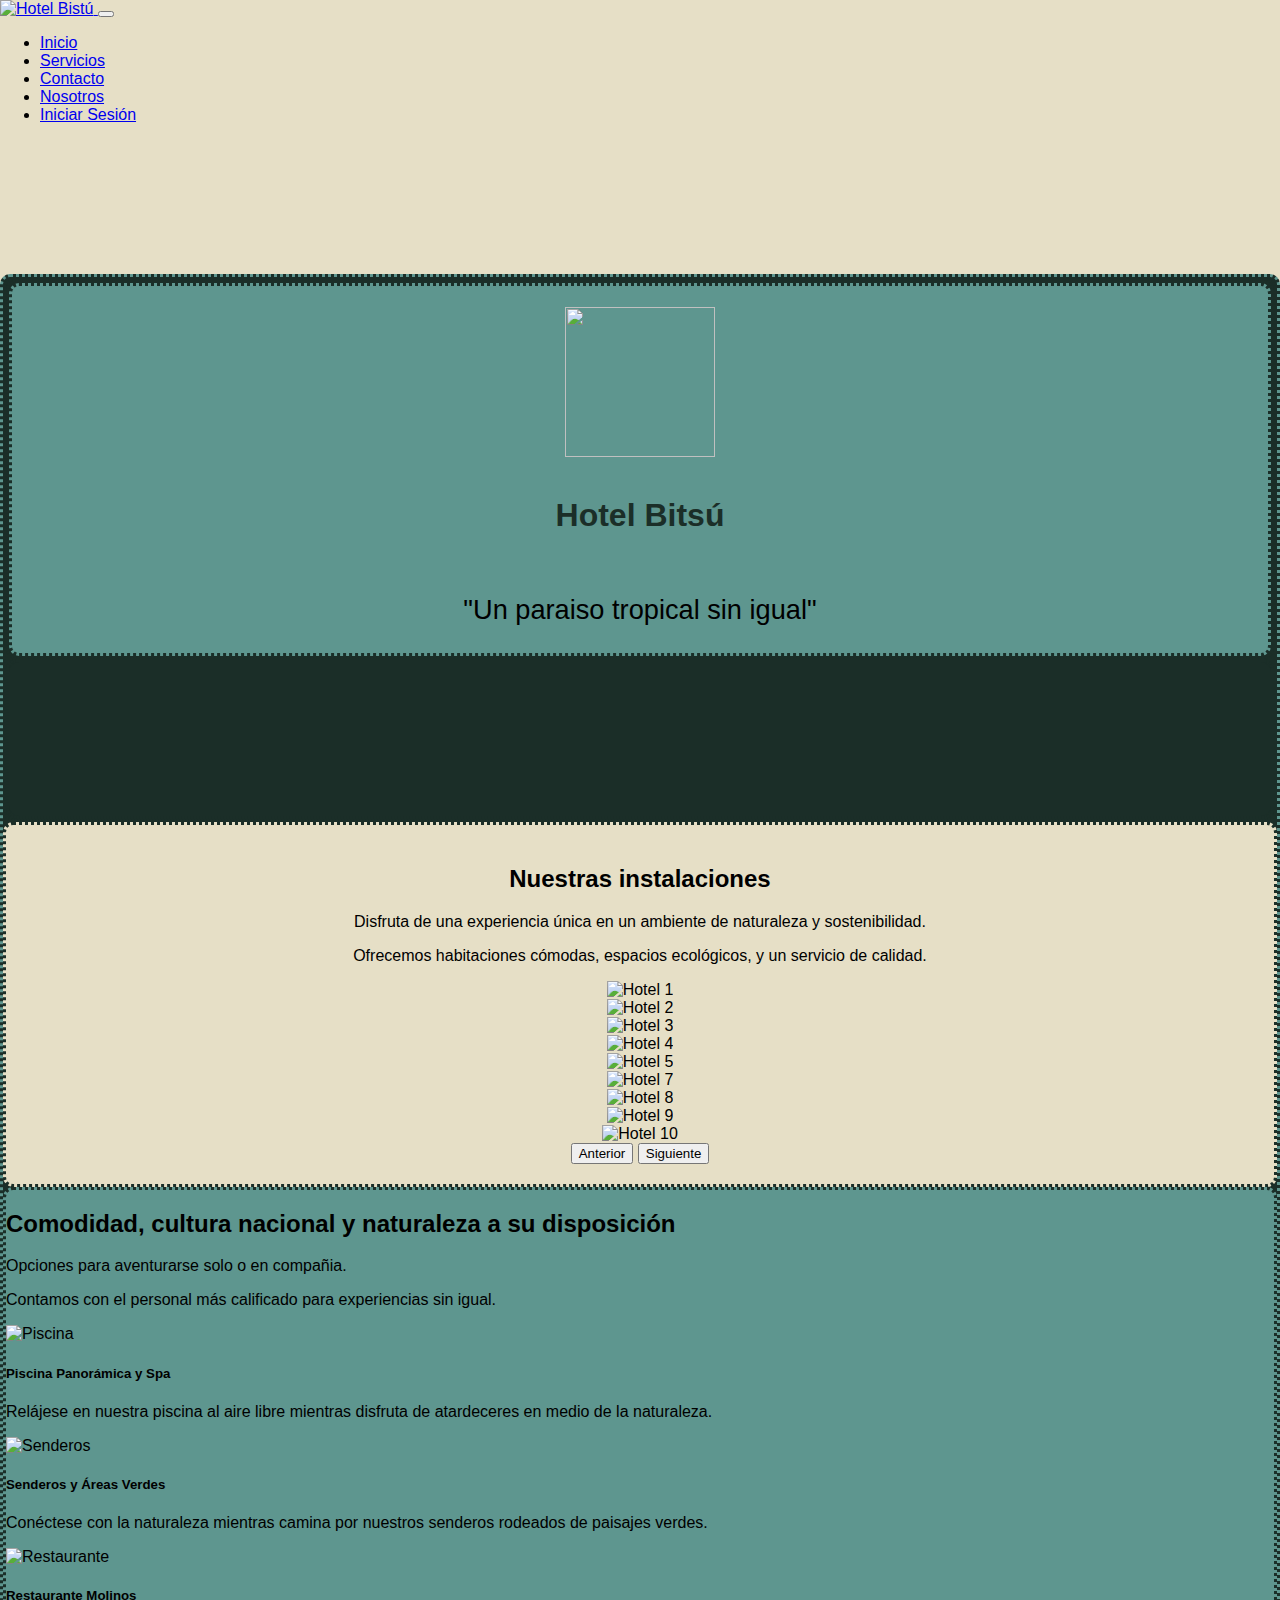
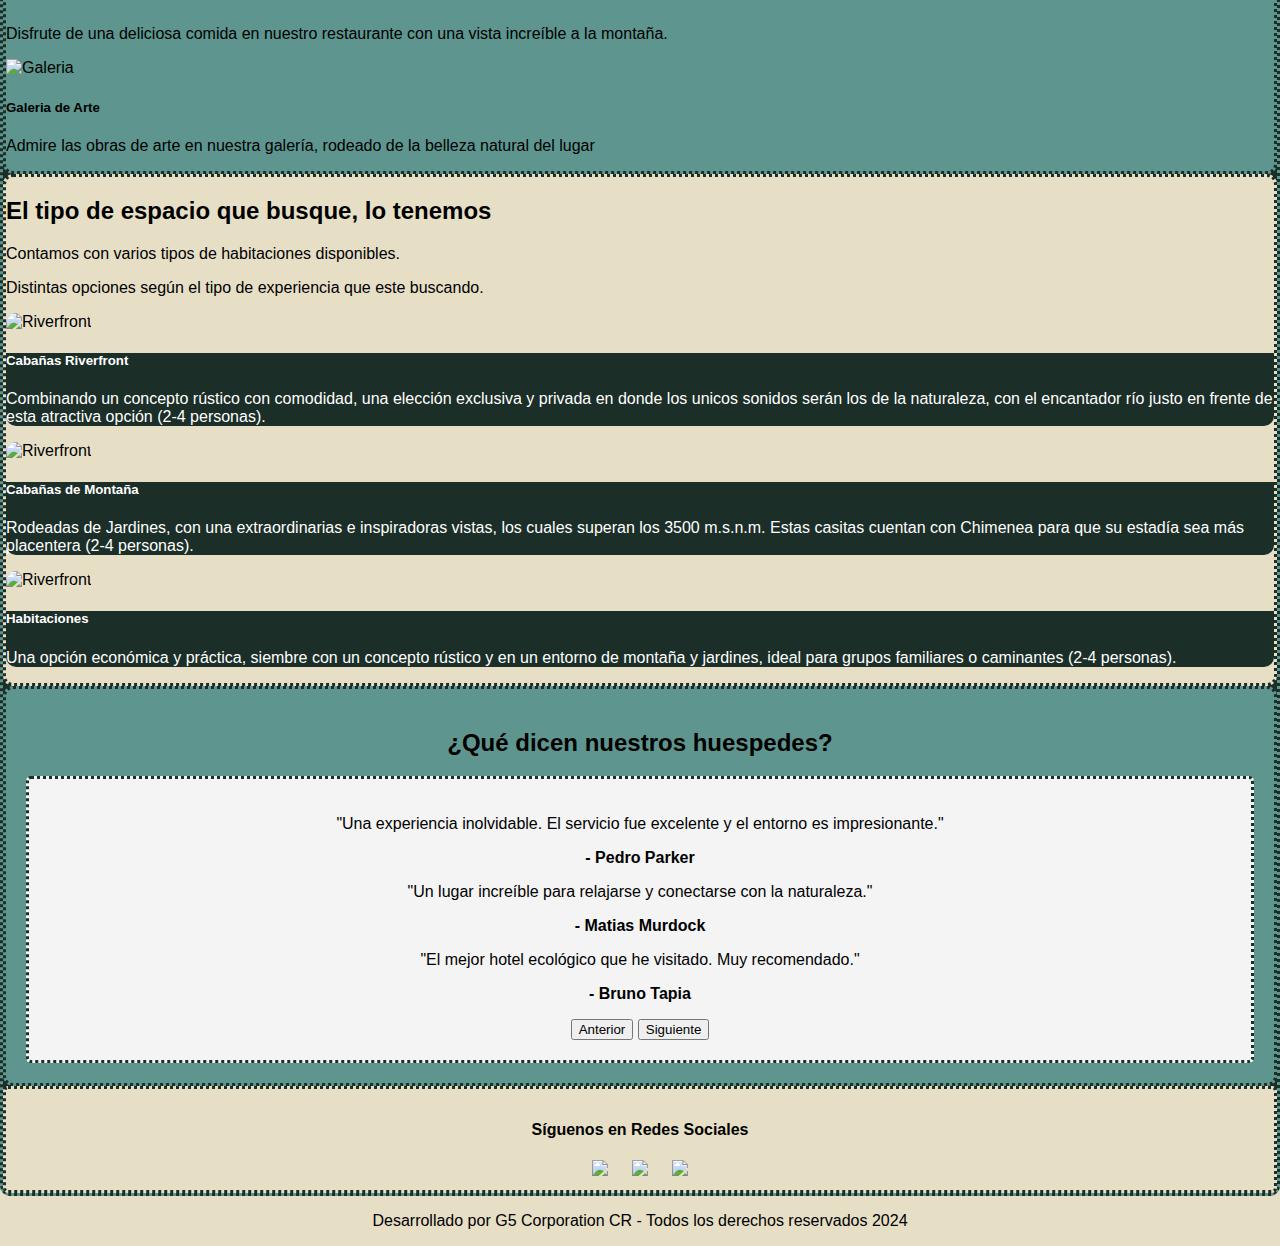
==== index.html @ 0e3b2062 "Add files via upload" ====
<!doctype html>
<html>

    <head>
        <meta charset="utf-8">
        <title>Hotel Bistú- Página Principal</title>
        <link rel="stylesheet" href="bootstrap-5.3.3-dist/css/bootstrap.min.css">
        <link rel="stylesheet" href="css/hotelstylesheet.css">
        <script src="bootstrap-5.3.3-dist/js/bootstrap.bundle.min.js"></script>
    </head>

    <body> 
    
    <!-- Menú de navegación -->
    <nav class="navbar navbar-expand-lg navbar-light bg-light fixed-top">
        <div class="container-fluid">
            <!-- Aquí se agrega el logo como imagen -->
            <a class="navbar-brand ms-4" href="#">
                <img src="resources/pictures/Comercial/logo_no_background.png" alt="Hotel Bistú" style="width: 100px; height: 100px;">
            </a>
            <button class="navbar-toggler" type="button" data-bs-toggle="collapse" data-bs-target="#navbarNav" aria-controls="navbarNav" aria-expanded="false" aria-label="Toggle navigation">
                <span class="navbar-toggler-icon"></span>
            </button>
            <div class="collapse navbar-collapse" id="navbarNav">
                <ul class="navbar-nav ms-auto"> <!-- Añado ms-auto para alinear a la derecha -->
                    <li class="nav-item">
                        <a class="nav-link active" href="#">Inicio</a>
                    </li>
                    <li class="nav-item">
                        <a class="nav-link" href="#">Servicios</a>
                    </li>
                    <li class="nav-item">
                        <a class="nav-link" href="#">Contacto</a>
                    </li>
                    <li class="nav-item">
                        <a class="nav-link" href="#">Nosotros</a>
                    </li>
                    <li class="nav-item">
                        <a class="nav-link" href="#">Iniciar Sesión</a>
                    </li>
                </ul>
            </div>
        </div>
    </nav>

    <div class="container" style="border: #5e968f dotted 3px; background-color: #1b2e28; border-radius: 10px 10px 10px 10px; margin-top: 150px;">

        <div class="container" style="background-color:#1b2e28; border: #1b2e28 dotted 3px; border-radius: 10px 10px 10px 10px;"> <!--Encabezado-->
            <div class="row">
                <div class="container" style="border: #1b2e28 dotted 3px; border-radius: 10px 10px 10px 10px;">
                    <div class="row" style="background-color: #5e968f; border: #1b2e28 dotted 3px; border-radius: 10px 10px 10px 10px;">
                        <div class="col">
                            <h1 class="text-center"><img src="resources/pictures/Comercial/logo_no_background.png" style="width: 150px; height: 150px;"> 
                            <P style="font-family:'Franklin Gothic Medium', 'Arial Narrow', Arial, sans-serif"> Hotel Bits&uacute;</p></h1>
                        </div>
                        <div class="col" style="display: flex;  align-items: center; justify-content: center; text-align: center; font-size: 170%;">
                            <p class="fst-italic">"Un paraiso tropical sin igual"</p>
                        </div>
                    </div>
                </div>
            </div>
            <div class="container"> <!--Contenedor video de bienvenida-->
                <!--video de bienvenida-->
                <div class="row" style= "border:#1b2e28 dotted 3px; border-radius: 10px 10px 10px 10px; margin: auto;" >
                    <div class="col" style="background-color: #1b2e28; border-radius: 10px 10px 10px 10px;  margin: auto;" >
                        <!--w-100 trata la col como una sola fila o una sola celda dentro del row-->
                        <video class="w-100" autoplay loop muted style="border-radius: 10px 10px 10px 10px">
                        <source src="resources/videos/background_video2.mp4" type="video/mp4"/>
                        </video>
                    </div>
                </div>
            </div> <!--Fin de contenedor-->
        </div><!--Aqui termina la seccion del encabezado-->

        <div class="container"> <!--Contenedor de slider habitaciones-->
            <div class="row" style="border: #1b2e28 dotted 3px; background-color: #e6dfc6; border-radius: 10px 10px 10px 10px;">
                <!-- Información General del Hotel -->
                <div id="informacion-hotel">
                    <h2 class="fst-italic">Nuestras instalaciones</h2>
                    <div class="container_hotel_info">
                        <p class="fst-italic">Disfruta de una experiencia única en un ambiente de naturaleza y sostenibilidad.</p>
                        <p class="fst-italic">Ofrecemos habitaciones cómodas, espacios ecológicos, y un servicio de calidad.</p>
                    </div>
                    <div class="container">
                        <div class="row">
                                <div class="sliderpictures" style="border-radius: 10px 10px 10px 10px;">
                                <!-- Banner con Slider -->
                                <div id="slider" class="carousel slide" data-bs-ride="carousel">
                                    <div class="carousel-inner">
                                            <div class="carousel-item active">
                                                <img src="resources/pictures/Sample_Pictures/bgpicture1.jpg" class="d-block w-100" alt="Hotel 1">
                                            </div>
                                            <div class="carousel-item">
                                                <img src="resources/pictures/Sample_Pictures/HotelSample2.jpg" class="d-block w-100" alt="Hotel 2">
                                            </div>
                                            <div class="carousel-item">
                                                <img src="resources/pictures/Sample_Pictures/HotelSample3.jpg" class="d-block w-100" alt="Hotel 3">
                                            </div>
                                            <div class="carousel-item">
                                                <img src="resources/pictures/Sample_Pictures/HotelSample4.jpg" class="d-block w-100" alt="Hotel 4">
                                            </div>
                                            <div class="carousel-item">
                                                <img src="resources/pictures/Sample_Pictures/HotelSample5.jpg" class="d-block w-100" alt="Hotel 5">
                                            </div>
                                            <div class="carousel-item">
                                                <img src="resources/pictures/Sample_Pictures/HotelSample7.jfif" class="d-block w-100" alt="Hotel 7">
                                            </div>
                                            <div class="carousel-item">
                                                <img src="resources/pictures/Sample_Pictures/HotelSample8.jpg" class="d-block w-100" alt="Hotel 8">
                                            </div>
                                            <div class="carousel-item">
                                                <img src="resources/pictures/Sample_Pictures/HotelSample9.jpg" class="d-block w-100" alt="Hotel 9">
                                            </div>
                                            <div class="carousel-item">
                                                <img src="resources/pictures/Sample_Pictures/HotelSample10.jpg" class="d-block w-100" alt="Hotel 10">
                                            </div>
                                    </div>
                                        <!-- Botones de navegación -->
                                        <button class="carousel-control-prev" type="button" data-bs-target="#slider" data-bs-slide="prev">
                                            <span class="carousel-control-prev-icon" aria-hidden="true"></span>
                                            <span class="visually-hidden">Anterior</span>
                                        </button>
                                        <button class="carousel-control-next" type="button" data-bs-target="#slider" data-bs-slide="next">
                                            <span class="carousel-control-next-icon" aria-hidden="true"></span>
                                            <span class="visually-hidden">Siguiente</span>
                                        </button>
                                </div>
                            </div>
                        </div>
                    </div>
                </div>
            </div>
        </div> <!--fin de contenedor-->

        <div class="container" style="border: #1b2e28 dotted 3px; background-color: #5e968f; border-radius: 10px 10px 10px 10px;">    <!-- Contenedor de servicios -->
            <div id="servicios_info">
                <h2 class="fst-italic">Comodidad, cultura nacional y naturaleza a su disposición</h2> 
                <div class="container_servicios_info">
                        <p class="fst-italic">Opciones para aventurarse solo o en compañia.</p>
                        <p class="fst-italic">Contamos con el personal m&aacute;s calificado para experiencias sin igual.</p>
                </div>
                <!-- Fila de tarjetas -->
                <div class="row text-center">
                    <!-- Tarjeta Piscina -->
                    <div class="col-md-3 mb-4">
                        <div class="card">
                            <!-- Parte delantera de la tarjeta (imagen) -->
                            <div class="flip-card-front">
                                <img src="resources/pictures/Sample_Pictures/Piscina.jpg" class="card-img-top" alt="Piscina">
                            </div>
                            <!-- Parte trasera de la tarjeta (descripción) -->
                            <div class="flip-card-back">
                                <div class="row">
                                    <h5 class="card-title">Piscina Panorámica y Spa</h5>
                                    <p class="card-text">Relájese en nuestra piscina al aire libre mientras disfruta de atardeceres en medio de la naturaleza.</p>
                                </div>
                            </div>
                        </div>
                    </div>

                    <!-- Tarjeta Senderos -->
                    <div class="col-md-3 mb-4">
                        <div class="card-container">
                            <div class="card">
                                    <div class="flip-card-front">
                                        <img src="resources/pictures/Sample_Pictures/Senderos.jpg" class="card-img-top" alt="Senderos">
                                    </div>
                                    <div class="flip-card-back">
                                        <div class="row">
                                            <h5 class="card-title">Senderos y Áreas Verdes</h5>
                                            <p class="card-text">Conéctese con la naturaleza mientras camina por nuestros senderos rodeados de paisajes verdes.</p>
                                        </div>
                                    </div>
                            </div>
                        </div>
                    </div>
                
                    <!-- Tarjeta Restaurante -->
                    <div class="col-md-3 mb-4">
                        <div class="card-container">
                            <div class="card">
                                    <div class="flip-card-front">
                                        <img src="resources/pictures/Sample_Pictures/Restaurante.jpg" class="card-img-top" alt="Restaurante">
                                    </div>
                                    <div class="flip-card-back">
                                        <div class="row">
                                            <h5 class="card-title">Restaurante Molinos</h5>
                                            <p class="card-text">Disfrute de una deliciosa comida en nuestro restaurante con una vista increíble a la montaña.</p>
                                        </div>
                                    </div>
                            </div>
                        </div>
                    </div>

                    <!-- Tarjeta Galeria-->
                    <div class="col-md-3 mb-4">
                        <div class="card-container">
                            <div class="card">
                                    <div class="flip-card-front">
                                        <img src="resources/pictures/Sample_Pictures/Galeria_Arte.jpg" class="card-img-top" alt="Galeria">
                                    </div>
                                    <div class="flip-card-back">
                                        <div class="row">
                                            <h5 class="card-title">Galeria de Arte</h5>
                                            <p class="card-text">Admire las obras de arte en nuestra galería, rodeado de la belleza natural del lugar</p>
                                        </div>
                                    </div>
                            </div>
                        </div>
                    </div>
                </div>
            </div>
        </div> <!--Fin del contenedor-->

        <div class="container"> <!--Contenedor de tipos de habitacion-->
            <div class="row" style="border: #1b2e28 dotted 3px; background-color: #e6dfc6; border-radius: 10px 10px 10px 10px;">
                <!-- Información General del Hotel -->
                <div id="habitaciones_info">
                    <h2 class="fst-italic">El tipo de espacio que busque, lo tenemos</h2>
                    <div class="habitaciones_info_container"> 
                        <p class="fst-italic">Contamos con varios tipos de habitaciones disponibles.</p>
                        <p class="fst-italic">Distintas opciones seg&uacute;n el tipo de experiencia que este buscando.</p>
                    </div>
                        <div class="row text-center justify-content-center">
        
                            <!--Caba;a Riverfront-->
                            <div class="col-md-3 mb-4">
                                <div class="card" style="border-radius: 10px;">
                                    <div class="card-img-wrapper">
                                        <img src="resources/pictures/Sample_Pictures/Cabana_riverfront.jpg" class="card-img" alt="Riverfront" style="border-radius: 10px 10px 0 0;">
                                    </div>
                                    <div class="card-body" style="background-color: #1b2e28; color: white; border-radius: 0 0 10px 10px;">
                                        <h5 class="card-title">Cabañas Riverfront</h5>
                                        <p class="card-text">Combinando un concepto rústico con comodidad, una elección exclusiva y privada en donde los unicos sonidos serán los de la naturaleza, 
                                            con el encantador r&iacute;o justo en frente de esta atractiva opci&oacute;n (2-4 personas).</p>
                                    </div>
                                </div>
                            </div>
    
                            <!--Caba;a de montana-->
                            <div class="col-md-3 mb-4">
                                <div class="card" style="border-radius: 10px;">
                                    <div class="card-img-wrapper">
                                        <img src="resources/pictures/Sample_Pictures/Cabana_montana.jpg" class="card-img" alt="Riverfront" style="border-radius: 10px 10px 0 0;">
                                    </div>
                                    <div class="card-body" style="background-color: #1b2e28; color: white; border-radius: 0 0 10px 10px;">
                                        <h5 class="card-title">Cabañas de Montaña</h5>
                                        <p class="card-text">Rodeadas de Jardines, con una extraordinarias e inspiradoras vistas, los cuales superan los 3500 m.s.n.m. Estas casitas cuentan con Chimenea para que su estadía sea m&aacute;s placentera (2-4 personas).</p>
                                    </div>
                                </div>
                            </div>
    
                            <!--Habitaciones-->
                            <div class="col-md-3 mb-4">
                                <div class="card" style="border-radius: 10px;">
                                    <div class="card-img-wrapper">
                                        <img src="resources/pictures/Sample_Pictures/habitaciones.jpg" class="card-img" alt="Riverfront" style="border-radius: 10px 10px 0 0;">
                                    </div>
                                    <div class="card-body" style="background-color: #1b2e28; color: white; border-radius: 0 0 10px 10px;">
                                        <h5 class="card-title">Habitaciones</h5>
                                        <p class="card-text">Una opción económica y práctica, siembre con un concepto rústico y en un entorno de montaña y jardines, ideal para grupos familiares o caminantes (2-4 personas).</p>
                                    </div>
                                </div>
                            </div>
    
                        </div>
                </div>
            </div>
        </div> <!--fin de contenedor-->

        <div class="container"> <!--Contenedor de testimonios-->
            <div class="row" style="border-radius: 10px 10px 10px 10px;">
                <!-- Testimonios -->
                <div id="testimonios" style="border-radius: 10px 10px 10px 10px;">
                    <h2>¿Qu&eacute; dicen nuestros huespedes?</h2>
                    <div class="slider-testimonios" style="border-radius: 5px 5px 5px 5px; border: #1b2e28 dotted 3px"> <!--Dejar este div-->
                        <div id="testimonios-slider" class="carousel slide" data-bs-ride="carousel">
                            <div class="carousel-inner">
                                <div class="carousel-item active">
                                    <p class="fst-italic">"Una experiencia inolvidable. El servicio fue excelente y el entorno es impresionante."</p>
                                    <p><strong>- Pedro Parker</strong></p>
                                </div>
                                <div class="carousel-item">
                                    <p class="fst-italic">"Un lugar increíble para relajarse y conectarse con la naturaleza."</p>
                                    <p><strong>- Matias Murdock</strong></p>
                                </div>
                                <div class="carousel-item">
                                    <p class="fst-italic">"El mejor hotel ecológico que he visitado. Muy recomendado."</p>
                                    <p><strong>- Bruno Tapia</strong></p>
                                </div>
                            </div>
                            <button class="carousel-control-prev" type="button" data-bs-target="#testimonios-slider" data-bs-slide="prev">
                                <span class="carousel-control-prev-icon" aria-hidden="true"></span>
                                <span class="visually-hidden">Anterior</span>
                            </button>
                            <button class="carousel-control-next" type="button" data-bs-target="#testimonios-slider" data-bs-slide="next">
                                <span class="carousel-control-next-icon" aria-hidden="true"></span>
                                <span class="visually-hidden">Siguiente</span>
                            </button>
                        </div>
                    </div><!--dejar este tambien-->
                </div>
            </div>
        </div>

            <div class="container"> <!--Contenedor de contactos-->
                <div class="row" style="border-radius: 5px 5px 5px 5px; border: #1b2e28 dotted 3px; background-color: #e6dfc6;">
                    <!-- Redes Sociales -->
                            <div id="redes-sociales">
                            <h4>Síguenos en Redes Sociales</h4>
                            <div class="redes">
                                <a href="http://127.0.0.1:5500/HotelBistu/Error404.html" target="_blank"><img src="resources/pictures/UI_icons/icons8-facebook-50.png"></a>
                                <a href="http://127.0.0.1:5500/HotelBistu/Error404.html" target="_blank"><img src="resources/pictures/UI_icons/icons8-instagram-50.png"></a>
                                <a href="http://127.0.0.1:5500/HotelBistu/Error404.html" target="_blank"><img src="resources/pictures/UI_icons/icons8-twitterx-50.png"></a>
                            </div>
                        </div>
                    </div>
            </div>

    </div> <!--End of content container-->

    <footer class="bg-light text-center text-lg-start mt-5 w-100">
        <div class="container p-4" style="justify-content: center; 
        text-align: center; 
        align-items: center;">
            <p>Desarrollado por G5 Corporation CR - Todos los derechos reservados 2024</p>
        </div>
    </footer>

    </body>
    
</html>
---- css/hotelstylesheet.css ----
/* Estilos generales */

body {
    font-family: Arial, sans-serif;
    margin: 0;
    padding: 0;
    box-sizing: border-box;
    background-color:  #e6dfc6;

}

/* Estilo del contenedor del slider */
.slider {
    position: relative;
    max-width: 100%;
    height: 500px; /* Ajusta la altura según tus preferencias */
    overflow: hidden;
    display: flex;
    align-items: center;
    justify-content: center;
    background-color: #000; /* Color de fondo para mejor contraste */
}

/* Estilo de las imágenes dentro del slider */
.slider .slide img {
    width: 100%;
    height: 100%;
    object-fit: contain; /* Cambia a "cover" si deseas que las imágenes llenen todo el área */
}

/* Ocultar todas las imágenes excepto la activa */
.slide {
    display: none;
}

/* Mostrar la primera imagen por defecto */
.slide:first-child {
    display: block;
}

/* Estilo de los botones de navegación */
.prev, .next {
    position: absolute;
    top: 50%;
    transform: translateY(-50%);
    background-color: rgba(255, 255, 255, 0.5); /* Fondo semitransparente */
    color: black;
    padding: 10px;
    cursor: pointer;
    border: none;
    font-size: 24px;
    font-weight: bold;
    border-radius: 50%;
    width: 40px;
    height: 40px;
    display: flex;
    align-items: center;
    justify-content: center;
}

/* Posición de los botones */
.prev {
    left: 10px;
}

.next {
    right: 10px;
}

/* Transición suave al cambiar entre imágenes */
.slide img {
    transition: opacity 0.5s ease;
}


h1
{
    color: #1b2e28;
    text-align: center;
}

#informacion-hotel {
    padding: 20px;
    text-align: center;
}

/* Testimonios */
#testimonios {
    background-color: #5e968f;
    padding: 20px;
    text-align: center;
    border: #1b2e28 dotted 3px;
}

#testimonios .testimonio {
    margin: 10px;
    font-style: italic;
    text-align: center;
}

.slider-testimonios {
    position: relative;
    max-width: 100%;
    overflow: hidden;
    background-color: #f4f4f4;
    padding: 20px;
    text-align: center;
}

/* Cada testimonio */
.slide-testimonio {
    display: none; /* Ocultar por defecto */
}

/* Mostrar el primer testimonio por defecto */
.slide-testimonio:first-child {
    display: block;
}

/* Botones de navegación para testimonios */
.prev-testimonio, .next-testimonio {
    position: absolute;
    top: 50%;
    transform: translateY(-50%);
    background-color: rgba(255, 255, 255, 0.5);
    color: black;
    padding: 10px;
    cursor: pointer;
    border: none;
    font-size: 24px;
    font-weight: bold;
    border-radius: 50%;
    width: 40px;
    height: 40px;
}

.prev-testimonio {
    left: 10px;
}

.next-testimonio {
    right: 10px;
}

/* Redes Sociales */
#redes-sociales {
    text-align: center;
    padding: 10px;
}

#redes-sociales .redes a {
    margin: 0 10px;
    text-decoration: none;
    color: #3b5998;
    font-weight: bold;
}

#container
{
    display: flex; /*es flexible a los dispositivos, inline todos los elementos en linea y block se despliegan como un bloque*/
    align-items: center;/*alineacion de elementos segun lo indicado*/
    justify-content:center; /*Se le encarga al navegador la distribucion del espacio*/
    margin: 0; /*margin: 0px, 50px// 12 arriba, 3 derecha, 6 abajo, 9 derecha*/
    padding: 0; /*espaciado interno desde el borde interior*/
    min-width: 100vw;
    min-height: 100vh;
    width: 90%; /*ancho en relacion al body*/
    height: 100%; /*alto en relacion al body*/
    background-image: url(../imagenes/background.jpeg); /*definimos una imagen de fondo para el contenedor*/
    background-color: #e6dfc6;
    background-size: cover; /*cover escala al mayor tamaño posible, contain no estira ni recorta*/
    
}

#centralcontainer
{
    display: flex;
    align-items: center;
    justify-content: center;
    flex-direction: column; /*direccion del contenido, si es row se llena de izq a der*/
    min-width: 380px;
    min-height: 900px;
    width: 90%;
    padding: 30px;
    background-color: #e6dfc6;
    opacity: 0.8; /*la transparencia se define entre 0.0 a 1.0*/
    filter:alpha(opacity=80);
    box-shadow: 0px,0px, 10px, 10px rgba(0, 0, f, 0.5); /*css standard*/
    -webkit-box-shadow: 0px, 0px, 10px, 10px rgba(0, 0, f, 0.5); /*Chrome y Safari*/
    -moz-box-shadow: 0px, 0px, 10px, 10px rgba(0, 0, f, 0.5); /*mozilla*/

    border-radius: 10px, 10px, 10px, 10px;
    -webkit-border-radius:10px, 10px, 10px, 10px;
    -moz-border-radius:10px, 10px, 10px, 10px;
}


hr{
    border-top: 3px solid rgb(243, 91, 9);
    border-bottom: 2px solid rgb(2, 10, 61);
}

.footer{
    display: block;
    font-size: 90%;
    text-align: center;
    margin-bottom: 5px;

}

.footer a{
    display: block;
    color: #FFF;
}

.footer a:hover{
    display: block;
    color: #FFF;
    font-size:140%
}

#descripcion {
    text-align: center;
    margin-bottom: 20px;
    color: white;
}

#descripcion h1 {
    font-size: 200%;
    color: rgb(255, 255, 255);
    margin-bottom: 10px;
}

#descripcion p {
    font-size: 150%;
    color: rgb(255, 255, 255);
}

@media all and (max-width:1000px)
{
    #contenedorcentrado{
        flex-direction: row-reverse; /*row | column | column-reverse*/
        min-width: 850px;
        max-width: 1000px;
        width: 90%;
        background-color: #f00;
        opacity: 0.70;
        filter: alpha(opacity=70);

        box-shadow: 0px 0px 10px 10px rgba(0, 0, f, 0.5);
        border-radius: 20px 35px 20px 35px;
    }

    .contenedor-interno{
        flex-direction: row-reverse; /*row | column | column-reverse*/
        min-width: 450px;
        max-width: 550px;
        width: 90%;
        background-color: #f00;
        opacity: 0.70;
        filter: alpha(opacity=70);
        flex-wrap: wrap; /* Permitir que los elementos se ajusten a la siguiente fila si no caben */
        gap: 10px;
        box-shadow: 0px 0px 10px 10px rgba(0, 0, f, 0.5);
        border-radius: 20px 35px 20px 35px;
    }

    #formulario
    {
        margin: 0 auto;
        font-family: "Arial Black", Gadget, sans-serif;
        border: rgb(81, 1, 1) dotted 3px;
        color: #000;
        box-shadow: 0px, 0px, 5px, 7px rgba(5, 0, 0, 0, 0.15);
        border-radius: 45px 5px 45px 5px;
    }

    #formulario label{
        display: block;
        font-family: Verdana, Geneva, Tahoma, sans-serif;
        font-size: 90%;
        color: #000;
        margin-top: 15px;
    }
    
    #formulario input{
        display: block;
        font-family: Verdana, Geneva, Tahoma, sans-serif;
        font-size: 90%;
        color: #03f;
        margin: 10px 10px 10px 10px;
        width: 90%;
        height: 40px;
        padding: 3px 10px 3px 10px;
        border-radius: 25px 25px 25px 25px;
        box-sizing: border-box;
    }

    #infoContacto{
        padding: 20px 10px 20px 10px;
        border: rgb(81, 1, 1) dotted 3px;
        color: #000;
        box-shadow: 0px, 0px, 5px, 7px rgba(5, 0, 0, 0, 0.15);
        border-radius: 45px 5px 45px 5px;
    }

    .button_submit{
        font-family: "Arial Black", Gadget, sans-serif;
        font-size: 80%;
        color: rgb(255, 0, 0);
        width: 40%;
        height: 40px;
        border-radius: 5px 5px 5px 5px;
        border: none;
    }

    .button_reset{
        font-family: "Arial Black", Gadget, sans-serif;
        font-size: 80%;
        color: rgb(156, 255, 85);
        width: 40%;
        height: 40px;
        border-radius: 5px 5px 5px 5px;
        border: none;
    }

.direccion {
    font-size: 100%;
    color: rgb(0, 0, 0);
}

.telefono{
    font-size: 100%;
    color: rgb(0, 0, 0);
}

.correo{
    font-size: 90%;
    color: rgb(0, 0, 0);
}

.horario{
    font-size: 100%;
    color: rgb(0, 0, 0);
}

hr{
    border-top: 3px solid rgb(243, 91, 9);
    border-bottom: 2px solid rgb(2, 10, 61);
}

.footer{
    display: block;
    font-size: 90%;
    text-align: center;
    margin-bottom: 5px;

}

.footer a{
    display: block;
    color: #FFF;
}

.footer a:hover{
    display: block;
    color: #FFF;
    font-size:120%
}

}

@media all and (max-width:820px){

    #contenedorcentrado{
        flex-direction: column-reverse;
        min-height: 500px;
        max-width: 850px;
        width: 90%;
        background-color: rgb(48, 74, 203);
        opacity: 0.70;
        filter: alpha(opacity=70);
        box-shadow: 0px 0px 10px 10px rgba(0, 0, f, 0.4);
        border-radius: 20px 35px 20px 35px; 
    }

    .contenedor-interno{
        flex-direction: column; /*row | column | column-reverse*/
        min-height: 500px;
        max-width: 850px;
        width: 90%;
        background-color: rgb(9, 35, 139);
        opacity: 0.70;
        filter: alpha(opacity=70);
        box-shadow: 0px 0px 10px 10px rgba(0, 0, f, 0.4);
        border-radius: 20px 35px 20px 35px; 
    }


    #formulario{
        margin: 0 auto;
        margin-bottom: 30px;
        font-family: 'Courier New', Courier, monospace;
        background-color: #03f;
        border: #000 solid 3px;
    }

    #infoContacto{
        margin: auto;
        margin-top: 30px;
        margin-bottom: 30px;
        padding: 25px 15px 25px 15px;
        background-color: rgb(56, 96, 253);
        border: rgb(6, 6, 73) solid 4px;
    }

    hr{
        border-top: 2px solid #0f0;
        border-bottom: 2px thin #f00;
    }

    .button_submit{
        font-family: 'Courier New', Courier, monospace;
        font-size: 60%;
        color: rgb(0, 255, 0);
        width: 40%;
        height: 30px;
        border-radius: 25px 25px 25px 25px;
        border: none;
    }

    .button_reset{
        font-family: 'Courier New', Courier, monospace;
        font-size: 60%;
        color: rgb(147, 85, 255);
        width: 40%;
        height: 30px;
        border-radius: 25px 25px 25px 25px;
        border: none;
    }

}

@media all and (max-width:500px){

    #contenedorcentrado{
        flex-direction: column-reverse;
        min-width: 280px;
        max-width: 500px;
        width: 90%;
        background-color: rgb(25, 147, 19);
        opacity: 0.70;
        filter: alpha(opacity=70);
        box-shadow: 0px 0px 10px 10px rgba(0, 0, f, 0.4);
        border-radius: 20px 35px 20px 35px; 
    }

    .contenedor-interno{
        flex-direction: column-reverse;
        min-width: 280px;
        max-width: 500px;
        width: 90%;
        background-color: rgb(8, 79, 29);
        opacity: 0.70;
        filter: alpha(opacity=70);
        box-shadow: 0px 0px 10px 10px rgba(0, 0, f, 0.4);
        border-radius: 20px 35px 20px 35px; 
    }

    #formulario{
        margin: 0 auto;
        margin-top: 30px;
        margin-bottom: 30px;
        font-family: Arial, Helvetica, sans-serif;
        background-color: #0f0;
        border: rgb(3, 46, 3) dotted 3px;
    }


    #infoContacto{
        margin: auto;
        margin-bottom: 30px;
        padding: 25px 10px 25px 10px;
        background-color: rgb(14, 121, 14);
        border: rgb(6, 77, 6) dotted 3px;
    }

    .button_submit{
        font-family: Arial, Helvetica, sans-serif;
        font-size: 60%;
        color: #55f;
        width: 40%;
        height: 25px;
        border-radius: 15px 15px 15px 15px;
        border: none;
    }

    .button_reset{
        font-family: Arial, Helvetica, sans-serif;
        font-size: 60%;
        color: #f00;
        width: 40%;
        height: 25px;
        border-radius: 15px 15px 15px 15px;
        border: none;
    }

}
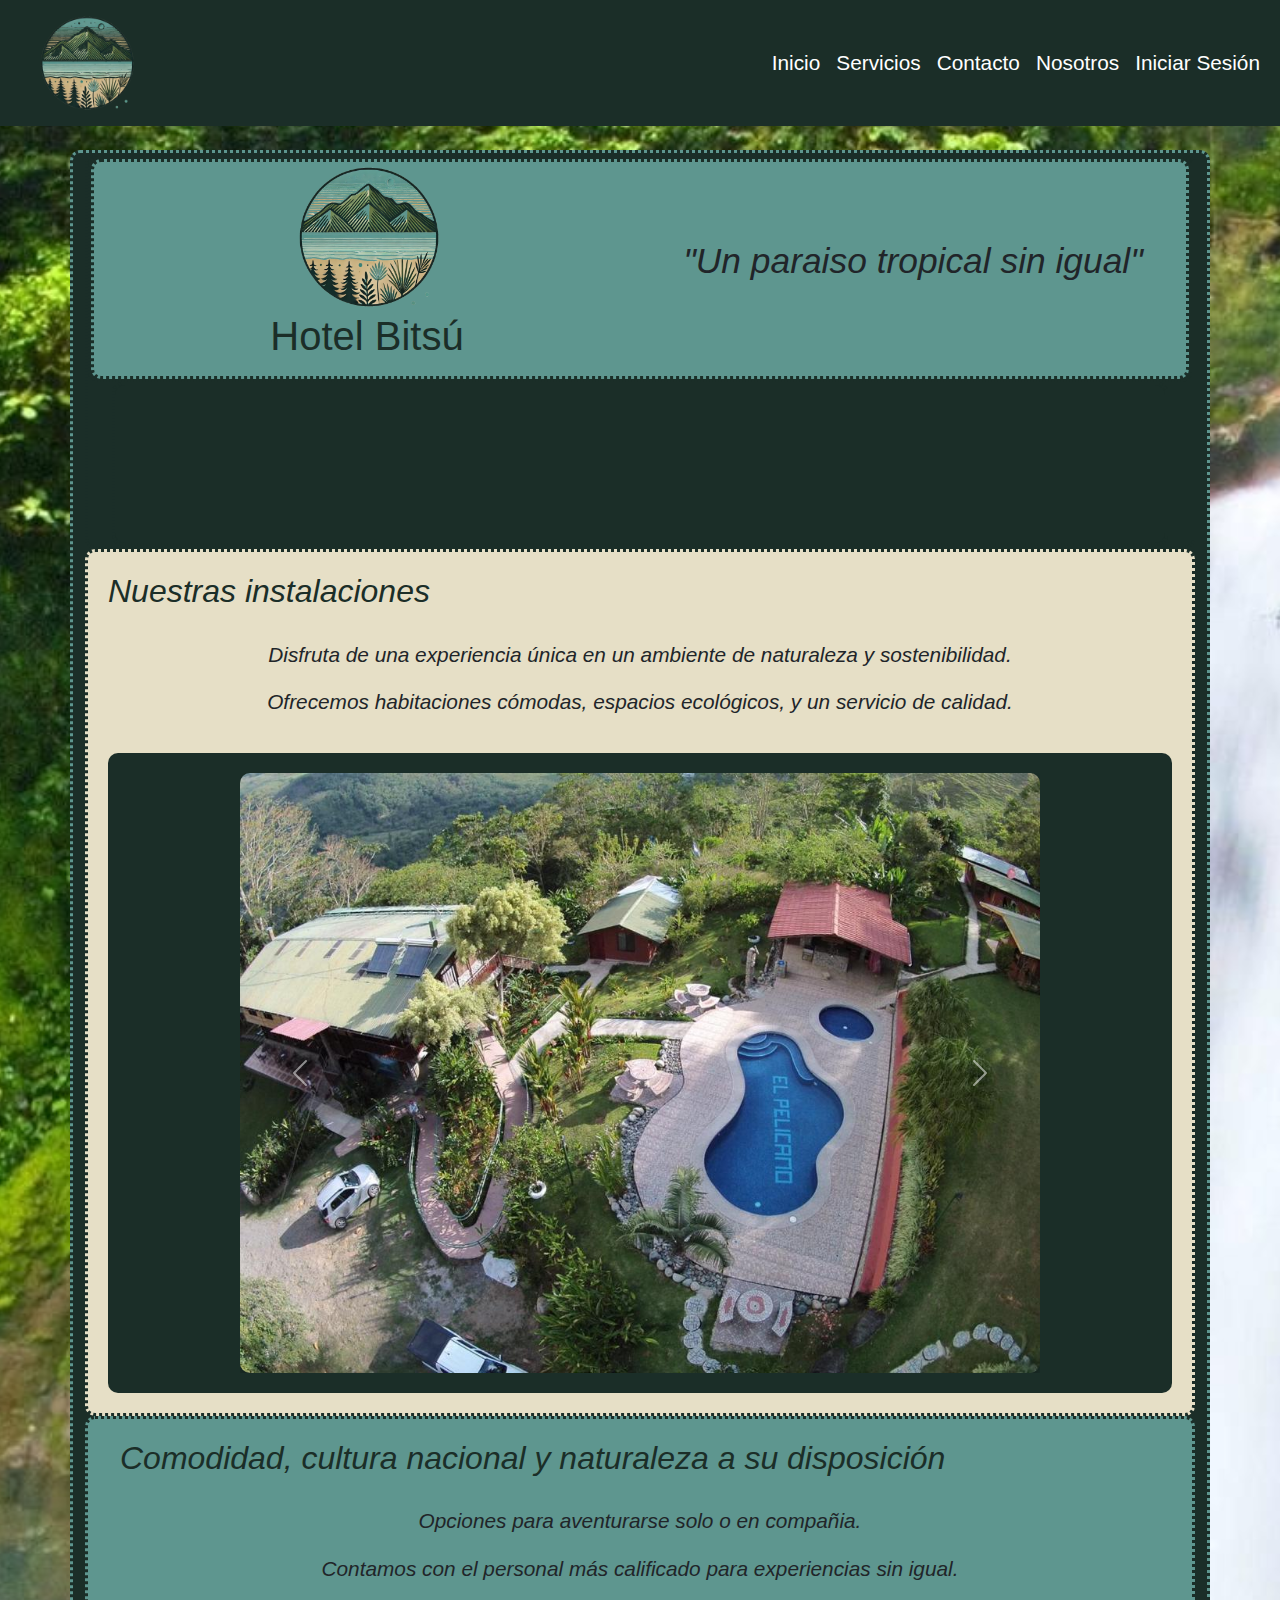
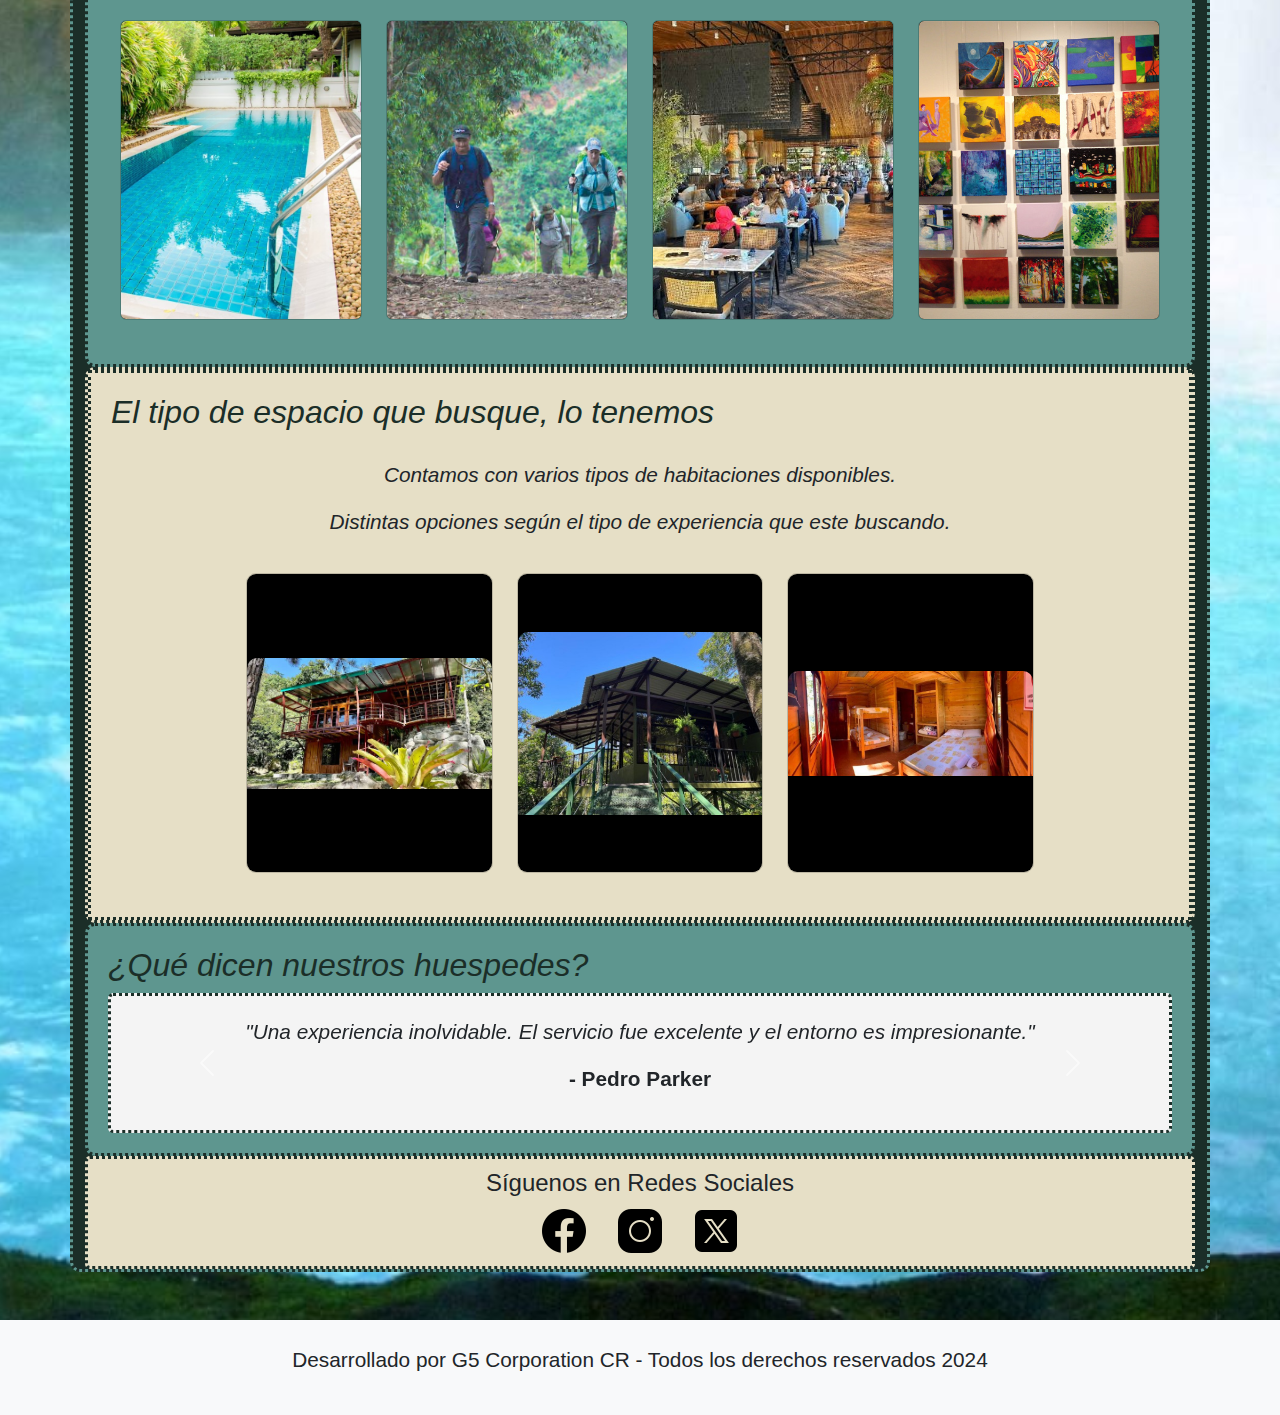
==== commit f8a8e3a0: "Update index.html" ====
--- a/index.html
+++ b/index.html
@@ -65,7 +65,7 @@
                     <div class="col" style="background-color: #1b2e28; border-radius: 10px 10px 10px 10px;  margin: auto;" >
                         <!--w-100 trata la col como una sola fila o una sola celda dentro del row-->
                         <video class="w-100" autoplay loop muted style="border-radius: 10px 10px 10px 10px">
-                        <source src="resources/videos/background_video2.mp4" type="video/mp4"/>
+                        <source src="https://uiacr-my.sharepoint.com/personal/afhidalgor_edu_uia_ac_cr/_layouts/15/download.aspx?SourceUrl=/personal/afhidalgor_edu_uia_ac_cr/EesvMfTrXpJKhLNFVUKPcFgBqgERBEdDUeSuMKxK5go_PQ" type="video/mp4"/>
                         </video>
                     </div>
                 </div>
--- a/css/hotelstylesheet.css
+++ b/css/hotelstylesheet.css
@@ -1,508 +1,515 @@
-/* Estilos generales */
-
-body {
-    font-family: Arial, sans-serif;
-    margin: 0;
-    padding: 0;
-    box-sizing: border-box;
-    background-color:  #e6dfc6;
-
-}
-
-/* Estilo del contenedor del slider */
-.slider {
-    position: relative;
-    max-width: 100%;
-    height: 500px; /* Ajusta la altura según tus preferencias */
-    overflow: hidden;
-    display: flex;
-    align-items: center;
-    justify-content: center;
-    background-color: #000; /* Color de fondo para mejor contraste */
-}
-
-/* Estilo de las imágenes dentro del slider */
-.slider .slide img {
-    width: 100%;
-    height: 100%;
-    object-fit: contain; /* Cambia a "cover" si deseas que las imágenes llenen todo el área */
-}
-
-/* Ocultar todas las imágenes excepto la activa */
-.slide {
-    display: none;
-}
-
-/* Mostrar la primera imagen por defecto */
-.slide:first-child {
-    display: block;
-}
-
-/* Estilo de los botones de navegación */
-.prev, .next {
-    position: absolute;
-    top: 50%;
-    transform: translateY(-50%);
-    background-color: rgba(255, 255, 255, 0.5); /* Fondo semitransparente */
-    color: black;
-    padding: 10px;
-    cursor: pointer;
-    border: none;
-    font-size: 24px;
-    font-weight: bold;
-    border-radius: 50%;
-    width: 40px;
-    height: 40px;
-    display: flex;
-    align-items: center;
-    justify-content: center;
-}
-
-/* Posición de los botones */
-.prev {
-    left: 10px;
-}
-
-.next {
-    right: 10px;
-}
-
-/* Transición suave al cambiar entre imágenes */
-.slide img {
-    transition: opacity 0.5s ease;
-}
-
-
-h1
-{
-    color: #1b2e28;
-    text-align: center;
-}
-
-#informacion-hotel {
-    padding: 20px;
-    text-align: center;
-}
-
-/* Testimonios */
-#testimonios {
-    background-color: #5e968f;
-    padding: 20px;
-    text-align: center;
-    border: #1b2e28 dotted 3px;
-}
-
-#testimonios .testimonio {
-    margin: 10px;
-    font-style: italic;
-    text-align: center;
-}
-
-.slider-testimonios {
-    position: relative;
-    max-width: 100%;
-    overflow: hidden;
-    background-color: #f4f4f4;
-    padding: 20px;
-    text-align: center;
-}
-
-/* Cada testimonio */
-.slide-testimonio {
-    display: none; /* Ocultar por defecto */
-}
-
-/* Mostrar el primer testimonio por defecto */
-.slide-testimonio:first-child {
-    display: block;
-}
-
-/* Botones de navegación para testimonios */
-.prev-testimonio, .next-testimonio {
-    position: absolute;
-    top: 50%;
-    transform: translateY(-50%);
-    background-color: rgba(255, 255, 255, 0.5);
-    color: black;
-    padding: 10px;
-    cursor: pointer;
-    border: none;
-    font-size: 24px;
-    font-weight: bold;
-    border-radius: 50%;
-    width: 40px;
-    height: 40px;
-}
-
-.prev-testimonio {
-    left: 10px;
-}
-
-.next-testimonio {
-    right: 10px;
-}
-
-/* Redes Sociales */
-#redes-sociales {
-    text-align: center;
-    padding: 10px;
-}
-
-#redes-sociales .redes a {
-    margin: 0 10px;
-    text-decoration: none;
-    color: #3b5998;
-    font-weight: bold;
-}
-
-#container
-{
-    display: flex; /*es flexible a los dispositivos, inline todos los elementos en linea y block se despliegan como un bloque*/
-    align-items: center;/*alineacion de elementos segun lo indicado*/
-    justify-content:center; /*Se le encarga al navegador la distribucion del espacio*/
-    margin: 0; /*margin: 0px, 50px// 12 arriba, 3 derecha, 6 abajo, 9 derecha*/
-    padding: 0; /*espaciado interno desde el borde interior*/
-    min-width: 100vw;
-    min-height: 100vh;
-    width: 90%; /*ancho en relacion al body*/
-    height: 100%; /*alto en relacion al body*/
-    background-image: url(../imagenes/background.jpeg); /*definimos una imagen de fondo para el contenedor*/
-    background-color: #e6dfc6;
-    background-size: cover; /*cover escala al mayor tamaño posible, contain no estira ni recorta*/
-    
-}
-
-#centralcontainer
-{
-    display: flex;
-    align-items: center;
-    justify-content: center;
-    flex-direction: column; /*direccion del contenido, si es row se llena de izq a der*/
-    min-width: 380px;
-    min-height: 900px;
-    width: 90%;
-    padding: 30px;
-    background-color: #e6dfc6;
-    opacity: 0.8; /*la transparencia se define entre 0.0 a 1.0*/
-    filter:alpha(opacity=80);
-    box-shadow: 0px,0px, 10px, 10px rgba(0, 0, f, 0.5); /*css standard*/
-    -webkit-box-shadow: 0px, 0px, 10px, 10px rgba(0, 0, f, 0.5); /*Chrome y Safari*/
-    -moz-box-shadow: 0px, 0px, 10px, 10px rgba(0, 0, f, 0.5); /*mozilla*/
-
-    border-radius: 10px, 10px, 10px, 10px;
-    -webkit-border-radius:10px, 10px, 10px, 10px;
-    -moz-border-radius:10px, 10px, 10px, 10px;
-}
-
-
-hr{
-    border-top: 3px solid rgb(243, 91, 9);
-    border-bottom: 2px solid rgb(2, 10, 61);
-}
-
-.footer{
-    display: block;
-    font-size: 90%;
-    text-align: center;
-    margin-bottom: 5px;
-
-}
-
-.footer a{
-    display: block;
-    color: #FFF;
-}
-
-.footer a:hover{
-    display: block;
-    color: #FFF;
-    font-size:140%
-}
-
-#descripcion {
-    text-align: center;
-    margin-bottom: 20px;
-    color: white;
-}
-
-#descripcion h1 {
-    font-size: 200%;
-    color: rgb(255, 255, 255);
-    margin-bottom: 10px;
-}
-
-#descripcion p {
-    font-size: 150%;
-    color: rgb(255, 255, 255);
-}
-
-@media all and (max-width:1000px)
-{
-    #contenedorcentrado{
-        flex-direction: row-reverse; /*row | column | column-reverse*/
-        min-width: 850px;
-        max-width: 1000px;
-        width: 90%;
-        background-color: #f00;
-        opacity: 0.70;
-        filter: alpha(opacity=70);
-
-        box-shadow: 0px 0px 10px 10px rgba(0, 0, f, 0.5);
-        border-radius: 20px 35px 20px 35px;
-    }
-
-    .contenedor-interno{
-        flex-direction: row-reverse; /*row | column | column-reverse*/
-        min-width: 450px;
-        max-width: 550px;
-        width: 90%;
-        background-color: #f00;
-        opacity: 0.70;
-        filter: alpha(opacity=70);
-        flex-wrap: wrap; /* Permitir que los elementos se ajusten a la siguiente fila si no caben */
-        gap: 10px;
-        box-shadow: 0px 0px 10px 10px rgba(0, 0, f, 0.5);
-        border-radius: 20px 35px 20px 35px;
-    }
-
-    #formulario
-    {
-        margin: 0 auto;
-        font-family: "Arial Black", Gadget, sans-serif;
-        border: rgb(81, 1, 1) dotted 3px;
-        color: #000;
-        box-shadow: 0px, 0px, 5px, 7px rgba(5, 0, 0, 0, 0.15);
-        border-radius: 45px 5px 45px 5px;
-    }
-
-    #formulario label{
-        display: block;
-        font-family: Verdana, Geneva, Tahoma, sans-serif;
-        font-size: 90%;
-        color: #000;
-        margin-top: 15px;
-    }
-    
-    #formulario input{
-        display: block;
-        font-family: Verdana, Geneva, Tahoma, sans-serif;
-        font-size: 90%;
-        color: #03f;
-        margin: 10px 10px 10px 10px;
-        width: 90%;
-        height: 40px;
-        padding: 3px 10px 3px 10px;
-        border-radius: 25px 25px 25px 25px;
-        box-sizing: border-box;
-    }
-
-    #infoContacto{
-        padding: 20px 10px 20px 10px;
-        border: rgb(81, 1, 1) dotted 3px;
-        color: #000;
-        box-shadow: 0px, 0px, 5px, 7px rgba(5, 0, 0, 0, 0.15);
-        border-radius: 45px 5px 45px 5px;
-    }
-
-    .button_submit{
-        font-family: "Arial Black", Gadget, sans-serif;
-        font-size: 80%;
-        color: rgb(255, 0, 0);
-        width: 40%;
-        height: 40px;
-        border-radius: 5px 5px 5px 5px;
-        border: none;
-    }
-
-    .button_reset{
-        font-family: "Arial Black", Gadget, sans-serif;
-        font-size: 80%;
-        color: rgb(156, 255, 85);
-        width: 40%;
-        height: 40px;
-        border-radius: 5px 5px 5px 5px;
-        border: none;
-    }
-
-.direccion {
-    font-size: 100%;
-    color: rgb(0, 0, 0);
-}
-
-.telefono{
-    font-size: 100%;
-    color: rgb(0, 0, 0);
-}
-
-.correo{
-    font-size: 90%;
-    color: rgb(0, 0, 0);
-}
-
-.horario{
-    font-size: 100%;
-    color: rgb(0, 0, 0);
-}
-
-hr{
-    border-top: 3px solid rgb(243, 91, 9);
-    border-bottom: 2px solid rgb(2, 10, 61);
-}
-
-.footer{
-    display: block;
-    font-size: 90%;
-    text-align: center;
-    margin-bottom: 5px;
-
-}
-
-.footer a{
-    display: block;
-    color: #FFF;
-}
-
-.footer a:hover{
-    display: block;
-    color: #FFF;
-    font-size:120%
-}
-
-}
-
-@media all and (max-width:820px){
-
-    #contenedorcentrado{
-        flex-direction: column-reverse;
-        min-height: 500px;
-        max-width: 850px;
-        width: 90%;
-        background-color: rgb(48, 74, 203);
-        opacity: 0.70;
-        filter: alpha(opacity=70);
-        box-shadow: 0px 0px 10px 10px rgba(0, 0, f, 0.4);
-        border-radius: 20px 35px 20px 35px; 
-    }
-
-    .contenedor-interno{
-        flex-direction: column; /*row | column | column-reverse*/
-        min-height: 500px;
-        max-width: 850px;
-        width: 90%;
-        background-color: rgb(9, 35, 139);
-        opacity: 0.70;
-        filter: alpha(opacity=70);
-        box-shadow: 0px 0px 10px 10px rgba(0, 0, f, 0.4);
-        border-radius: 20px 35px 20px 35px; 
-    }
-
-
-    #formulario{
-        margin: 0 auto;
-        margin-bottom: 30px;
-        font-family: 'Courier New', Courier, monospace;
-        background-color: #03f;
-        border: #000 solid 3px;
-    }
-
-    #infoContacto{
-        margin: auto;
-        margin-top: 30px;
-        margin-bottom: 30px;
-        padding: 25px 15px 25px 15px;
-        background-color: rgb(56, 96, 253);
-        border: rgb(6, 6, 73) solid 4px;
-    }
-
-    hr{
-        border-top: 2px solid #0f0;
-        border-bottom: 2px thin #f00;
-    }
-
-    .button_submit{
-        font-family: 'Courier New', Courier, monospace;
-        font-size: 60%;
-        color: rgb(0, 255, 0);
-        width: 40%;
-        height: 30px;
-        border-radius: 25px 25px 25px 25px;
-        border: none;
-    }
-
-    .button_reset{
-        font-family: 'Courier New', Courier, monospace;
-        font-size: 60%;
-        color: rgb(147, 85, 255);
-        width: 40%;
-        height: 30px;
-        border-radius: 25px 25px 25px 25px;
-        border: none;
-    }
-
-}
-
-@media all and (max-width:500px){
-
-    #contenedorcentrado{
-        flex-direction: column-reverse;
-        min-width: 280px;
-        max-width: 500px;
-        width: 90%;
-        background-color: rgb(25, 147, 19);
-        opacity: 0.70;
-        filter: alpha(opacity=70);
-        box-shadow: 0px 0px 10px 10px rgba(0, 0, f, 0.4);
-        border-radius: 20px 35px 20px 35px; 
-    }
-
-    .contenedor-interno{
-        flex-direction: column-reverse;
-        min-width: 280px;
-        max-width: 500px;
-        width: 90%;
-        background-color: rgb(8, 79, 29);
-        opacity: 0.70;
-        filter: alpha(opacity=70);
-        box-shadow: 0px 0px 10px 10px rgba(0, 0, f, 0.4);
-        border-radius: 20px 35px 20px 35px; 
-    }
-
-    #formulario{
-        margin: 0 auto;
-        margin-top: 30px;
-        margin-bottom: 30px;
-        font-family: Arial, Helvetica, sans-serif;
-        background-color: #0f0;
-        border: rgb(3, 46, 3) dotted 3px;
-    }
-
-
-    #infoContacto{
-        margin: auto;
-        margin-bottom: 30px;
-        padding: 25px 10px 25px 10px;
-        background-color: rgb(14, 121, 14);
-        border: rgb(6, 77, 6) dotted 3px;
-    }
-
-    .button_submit{
-        font-family: Arial, Helvetica, sans-serif;
-        font-size: 60%;
-        color: #55f;
-        width: 40%;
-        height: 25px;
-        border-radius: 15px 15px 15px 15px;
-        border: none;
-    }
-
-    .button_reset{
-        font-family: Arial, Helvetica, sans-serif;
-        font-size: 60%;
-        color: #f00;
-        width: 40%;
-        height: 25px;
-        border-radius: 15px 15px 15px 15px;
-        border: none;
-    }
-
+/* Estilos generales */
+body {
+    margin: 0;
+    padding: 0;
+    background-color: #1b2e28;
+    font-family: 'Franklin Gothic Medium', 'Arial Narrow', Arial, sans-serif;
+    font-size: 130%;
+    background-image: url(../resources/pictures/Sample_Pictures/BGpage3.jpg);
+    background-size: cover; /* Asegura que la imagen cubra todo el contenedor */
+    background-position: center; /* Centra la imagen dentro del contenedor */
+}
+
+
+/* Estilo del contenedor del slider */
+.sliderpictures {
+    position: relative;
+    max-width: 100%;
+    overflow: hidden;
+    display: flex;
+    align-items: center; /* Centra la imagen verticalmente */
+    justify-content: center; /* Centra la imagen horizontalmente */
+    background-color: #1b2e28;
+    padding: 20px; /* Espaciado alrededor del contenido */
+}
+
+.sliderpictures .carousel-inner .carousel-item img {
+    width: 550px; /* Ajusta el tamaño de las imágenes */
+    height: 600px; /* Ajusta la altura deseada */
+    object-fit: contain; /* Mantiene la proporción de la imagen */
+    display: block; /* Asegura que las imágenes sean elementos bloque */
+    margin: auto; /* Centra las imágenes dentro del contenedor */
+    border-radius: 10px 10px 10px 10px; /* Opcional: redondea los bordes */
+    box-shadow: 0 4px 8px rgba(0, 0, 0, 0.3); /* Opcional: añade sombra */
+}
+
+/* Estilo de los botones de navegación */
+.prev, .next {
+    position: absolute;
+    top: 50%;
+    transform: translateY(-50%);
+    background-color: rgba(255, 255, 255, 0.5); /* Fondo semitransparente */
+    color: black;
+    padding: 10px;
+    cursor: pointer;
+    border: none;
+    font-size: 24px;
+    font-weight: bold;
+    border-radius: 50%;
+    width: 40px;
+    height: 40px;
+    display: flex;
+    align-items: center;
+    justify-content: center;
+}
+
+/* Posición de los botones */
+.prev {
+    left: 10px;
+}
+
+.next {
+    right: 10px;
+}
+
+/* Transición suave al cambiar entre imágenes */
+.slide img {
+    transition: opacity 0.5s ease;
+}
+
+h1 {
+    color:  #1b2e28;
+    text-align: center;
+}
+
+#informacion-hotel {
+    padding: 20px;
+}
+
+.container_hotel_info {
+    position: relative;
+    max-width: 100%;
+    overflow: hidden;
+    background-color:#e6dfc6;
+    padding: 20px;
+    text-align: center;
+}
+
+h2 {
+    color:  #1b2e28;
+    font-style: italic;
+}
+
+/* Testimonios */
+#servicios_info {
+    background-color: #5e968f;
+    padding: 20px;
+    /*text-align: center;*/
+}
+
+.container_servicios_info {
+    position: relative;
+    max-width: 100%;
+    overflow: hidden;
+    background-color: #5e968f;
+    padding: 20px;
+    text-align: center;
+}
+
+
+#habitaciones_info {
+    background-color: #e6dfc6;
+    padding: 20px;
+    /*text-align: center;*/
+    border: #1b2e28 dotted 3px;
+}
+
+/* Testimonios */
+#testimonios {
+    background-color: #5e968f;
+    padding: 20px;
+    /*text-align: center;*/
+    border: #1b2e28 dotted 3px;
+}
+
+#testimonios .testimonio {
+    margin: 10px;
+    font-style: italic;
+    text-align: center;
+}
+
+.slider-testimonios {
+    position: relative;
+    max-width: 100%;
+    overflow: hidden;
+    background-color: #f4f4f4;
+    padding: 20px;
+    text-align: center;
+}
+
+/* Cada testimonio */
+.slide-testimonio {
+    display: none; /* Ocultar por defecto */
+}
+
+/* Mostrar el primer testimonio por defecto */
+.slide-testimonio:first-child {
+    display: block;
+}
+
+/* Botones de navegación para testimonios */
+.prev-testimonio, .next-testimonio {
+    position: absolute;
+    top: 50%;
+    transform: translateY(-50%);
+    background-color: rgba(255, 255, 255, 0.5);
+    color: black;
+    padding: 10px;
+    cursor: pointer;
+    border: none;
+    font-size: 24px;
+    font-weight: bold;
+    border-radius: 50%;
+    width: 40px;
+    height: 40px;
+}
+
+.prev-testimonio {
+    left: 10px;
+}
+
+.next-testimonio {
+    right: 10px;
+}
+
+/* Redes Sociales */
+#redes-sociales {
+    text-align: center;
+    padding: 10px;
+}
+
+#redes-sociales .redes a {
+    margin: 0 10px;
+    text-decoration: none;
+    color: #3b5998;
+    font-weight: bold;
+}
+
+/* Estilos generales */
+body {
+    font-family: Arial, sans-serif;
+    margin: 0;
+    padding: 0;
+    box-sizing: border-box;
+    background-color: #1b2e28;
+    font-family: 'Franklin Gothic Medium', 'Arial Narrow', Arial, sans-serif;
+    font-size: 130%;
+}
+
+/* Estilo del contenedor del slider */
+.sliderpictures {
+    position: relative;
+    max-width: 100%;
+    overflow: hidden;
+    display: flex;
+    align-items: center; /* Centra la imagen verticalmente */
+    justify-content: center; /* Centra la imagen horizontalmente */
+    background-color: #1b2e28;
+    padding: 20px; /* Espaciado alrededor del contenido */
+}
+
+.sliderpictures .carousel-inner .carousel-item img {
+    width: 550px; /* Ajusta el tamaño de las imágenes */
+    height: 600px; /* Ajusta la altura deseada */
+    object-fit: contain; /* Mantiene la proporción de la imagen */
+    display: block; /* Asegura que las imágenes sean elementos bloque */
+    margin: auto; /* Centra las imágenes dentro del contenedor */
+    border-radius: 10px 10px 10px 10px; /* Opcional: redondea los bordes */
+    box-shadow: 0 4px 8px rgba(0, 0, 0, 0.3); /* Opcional: añade sombra */
+}
+
+/* Estilo de los botones de navegación */
+.prev, .next {
+    position: absolute;
+    top: 50%;
+    transform: translateY(-50%);
+    background-color: rgba(255, 255, 255, 0.5); /* Fondo semitransparente */
+    color: black;
+    padding: 10px;
+    cursor: pointer;
+    border: none;
+    font-size: 24px;
+    font-weight: bold;
+    border-radius: 50%;
+    width: 40px;
+    height: 40px;
+    display: flex;
+    align-items: center;
+    justify-content: center;
+}
+
+/* Posición de los botones */
+.prev {
+    left: 10px;
+}
+
+.next {
+    right: 10px;
+}
+
+/* Transición suave al cambiar entre imágenes */
+.slide img {
+    transition: opacity 0.5s ease;
+}
+
+h1 {
+    color:  #1b2e28;
+    text-align: center;
+}
+
+#informacion-hotel {
+    padding: 20px;
+}
+
+.container_hotel_info {
+    position: relative;
+    max-width: 100%;
+    overflow: hidden;
+    background-color:#e6dfc6;
+    padding: 20px;
+    text-align: center;
+}
+
+h2 {
+    color:  #1b2e28;
+    font-style: italic;
+}
+
+/* Testimonios */
+#servicios_info {
+    background-color: #5e968f;
+    padding: 20px;
+    /*text-align: center;*/
+}
+
+#habitaciones_info {
+    background-color: #e6dfc6;
+    padding: 20px;
+    /*text-align: center;*/
+}
+
+.habitaciones_info_container {
+    position: relative;
+    max-width: 100%;
+    overflow: hidden;
+    padding: 20px;
+    text-align: center;
+    align-items: center;
+}
+
+/* Testimonios */
+#testimonios {
+    background-color: #5e968f;
+    padding: 20px;
+    /*text-align: center;*/
+    border: #1b2e28 dotted 3px;
+}
+
+#testimonios .testimonio {
+    margin: 10px;
+    font-style: italic;
+    text-align: center;
+}
+
+.slider-testimonios {
+    position: relative;
+    max-width: 100%;
+    overflow: hidden;
+    background-color: #f4f4f4;
+    padding: 20px;
+    text-align: center;
+}
+
+/* Cada testimonio */
+.slide-testimonio {
+    display: none; /* Ocultar por defecto */
+}
+
+/* Mostrar el primer testimonio por defecto */
+.slide-testimonio:first-child {
+    display: block;
+}
+
+/* Botones de navegación para testimonios */
+.prev-testimonio, .next-testimonio {
+    position: absolute;
+    top: 50%;
+    transform: translateY(-50%);
+    background-color: rgba(255, 255, 255, 0.5);
+    color: black;
+    padding: 10px;
+    cursor: pointer;
+    border: none;
+    font-size: 24px;
+    font-weight: bold;
+    border-radius: 50%;
+    width: 40px;
+    height: 40px;
+}
+
+.prev-testimonio {
+    left: 10px;
+}
+
+.next-testimonio {
+    right: 10px;
+}
+
+/* Redes Sociales */
+#redes-sociales {
+    text-align: center;
+    padding: 10px;
+}
+
+#redes-sociales .redes a {
+    margin: 0 10px;
+    text-decoration: none;
+    color: #3b5998;
+    font-weight: bold;
+}
+
+/*Aqui inician los estilos de las tarjetas usadas*/
+
+/* Estilos para las tarjetas con efecto de flip */
+.card {
+    width: 100%;
+    height: 300px; /* Ajusta la altura de la tarjeta */
+    position: relative;
+    transform-style: preserve-3d; /* Necesario para el efecto 3D */
+    transition: transform 0.6s; /* Suaviza la rotación */
+    overflow: hidden; /* Evita que los contenidos sobresalgan */
+    background-color: transparent; /* Fondo transparente para evitar el color blanco */
+    box-shadow: none; /* Elimina el contorno durante la animación */
+}
+
+/* Aplica el efecto de giro al pasar el mouse sobre la tarjeta */
+.card:hover .flip-card-front {
+    transform: rotateY(180deg);
+}
+
+.card:hover .flip-card-back {
+    transform: rotateY(0deg);
+}
+
+/* Parte delantera de la tarjeta (imagen) */
+.flip-card-front {
+    display: flex;
+    justify-content: center;
+    align-items: center;
+    background-color: #000;
+    height: 100%;
+    width: 100%;
+    backface-visibility: hidden; /* Oculta la parte trasera cuando está rotada */
+    transition: transform 0.6s;
+    position: relative;
+}
+
+/* Título en la parte delantera */
+.card-title {
+    font-size: 1.5rem;
+    font-weight: bold;
+    margin: 0;
+    text-align: center;
+}
+
+/* Subtítulo en la parte delantera */
+.card-subtitle {
+    font-size: 1rem;
+    line-height: 1.5;
+    color: #fff;
+    padding: 5px;
+    text-align: center;
+}
+
+/* Parte trasera de la tarjeta (descripción) */
+.flip-card-back {
+    transform: rotateY(180deg); /* Inicialmente está rotada y oculta */
+    padding: 20px;
+    background-color: #1b2e28;
+    color: white;
+    display: flex;
+    justify-content: center;
+    align-items: center;
+    text-align: center;
+    backface-visibility: hidden; /* Asegura que la parte trasera no se vea cuando la tarjeta está rotada */
+    height: 100%;
+    width: 100%;
+    position: absolute; /* Asegura que se posicione correctamente sobre la tarjeta */
+    top: 0;
+    left: 0;
+    transition: transform 0.6s;
+}
+
+/*fin de estilos flip*/
+
+/* Estilo para las imágenes en las tarjetas */
+.card-img-top {
+    object-fit: cover;
+    width: 100%;
+    height: 100%;
+}
+
+/* Asegura que el texto se ajuste correctamente */
+.card-text {
+    font-size: 1rem;
+    line-height: 1.5;
+    text-align: center;
+    padding: 10px;
+}
+
+/* Estilo para la imagen y descripción */
+.card-img-wrapper {
+    display: flex;
+    justify-content: center;
+    align-items: center;
+    background-color: #000;
+    height: 100%;
+    width: 100%;
+    backface-visibility: hidden; /* Oculta la parte trasera cuando está rotada */
+    transition: transform 0.6s;
+    position: relative;
+}
+
+.card-img-wrapper img {
+    transition: transform 0.3s ease-in-out;
+    width: 100%;
+    height: auto;
+    border-radius: 10px 10px 0 0;
+}
+
+.card-body {
+    position: absolute;
+    bottom: 0;
+    left: 0;
+    width: 100%;
+    padding: 10px;
+    background-color: rgba(0, 0, 0, 0.5); /* Fondo oscuro semitransparente */
+    color: white;
+    opacity: 0;
+    transition: opacity 0.3s ease;
+    border-radius: 0 0 10px 10px;
+}
+
+.card:hover .card-body {
+    opacity: 1; /* Muestra la descripción cuando el mouse está sobre la tarjeta */
+}
+
+.card:hover .card-img-wrapper img {
+    transform: scale(1.05); /* Aumenta ligeramente el tamaño de la imagen */
+}
+
+.navbar {
+    background-color: #1b2e28 !important;
+}
+
+.navbar-nav .nav-link {
+    color: white !important;
+}
+
+.navbar-brand {
+    color: white !important;
+}
+
+.navbar-toggler-icon {
+    background-color: white !important; /* El icono será blanco */
 }